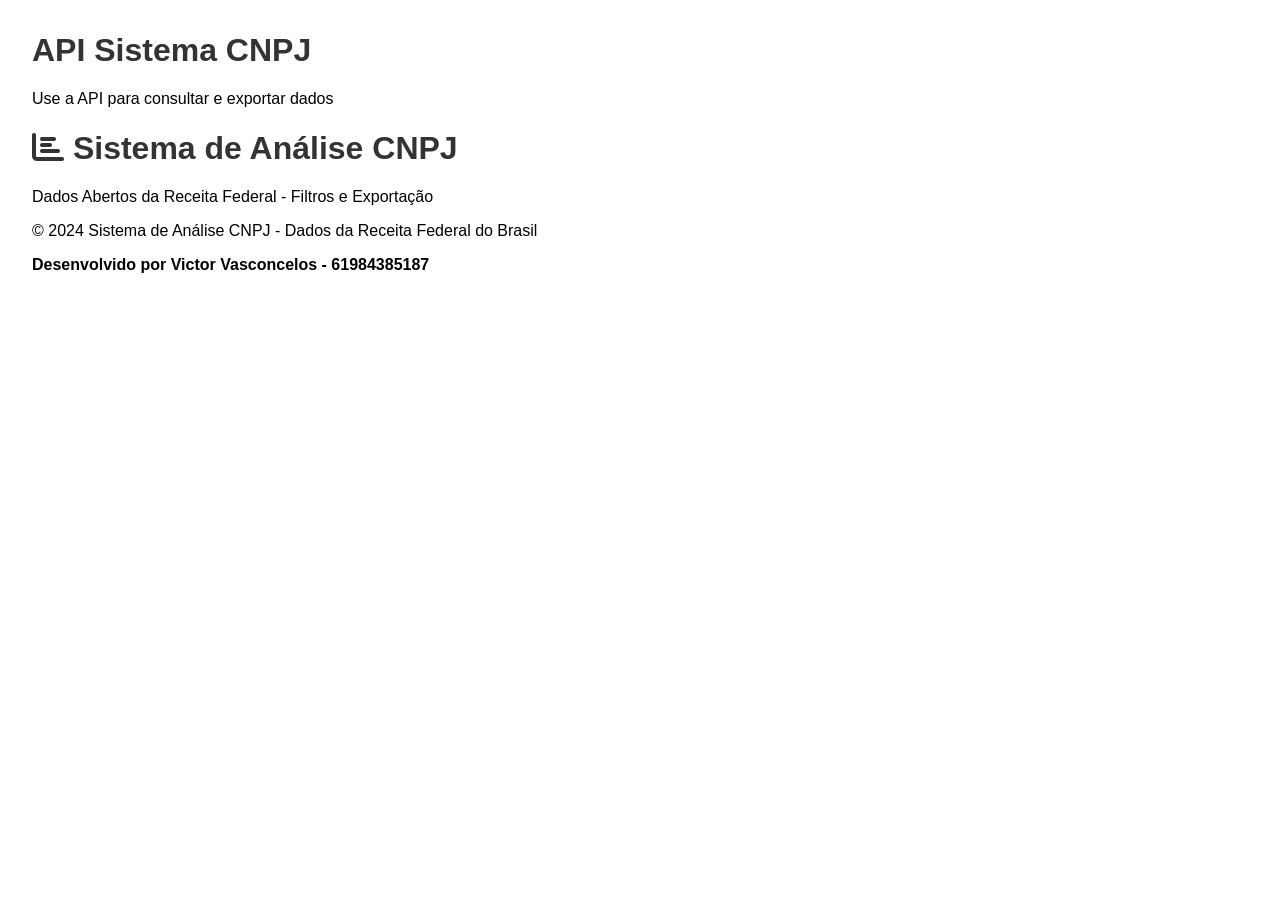
==== web/index.html @ a7513ce4 "Repo reorg: create scripts/, web/, docs/trello/, config/sql/, data/; copy assets and update DB paths" ====
<!doctype html>
<html lang="pt-BR">
  <head>
    <meta charset="utf-8">
    <meta name="viewport" content="width=device-width, initial-scale=1">
    <title>Sistema CNPJ</title>
    <link rel="stylesheet" href="styles.css">
  </head>
  <body>
    <h1>API Sistema CNPJ</h1>
    <p>Use a API para consultar e exportar dados</p>
    <script src="script.js"></script>
  </body>
</html>
<!DOCTYPE html>
<html lang="pt-BR">
<head>
    <meta charset="UTF-8">
    <meta name="viewport" content="width=device-width, initial-scale=1.0">
    <title>Sistema de Análise de Dados Abertos do CNPJ</title>
    <link rel="stylesheet" href="styles.css">
    <link href="https://cdnjs.cloudflare.com/ajax/libs/font-awesome/6.0.0/css/all.min.css" rel="stylesheet">

    <!-- Usando versão vanilla JS (script.js) -->
</head>
<body>
    <header class="header">
        <div class="container">
            <h1><i class="fas fa-chart-bar"></i> Sistema de Análise CNPJ</h1>
            <p>Dados Abertos da Receita Federal - Filtros e Exportação</p>
        </div>
    </header>

    <main class="container">
        <!-- content omitted for brevity; file copied from root index.html -->
    </main>

    <footer class="footer">
        <div class="container">
            <p>&copy; 2024 Sistema de Análise CNPJ - Dados da Receita Federal do Brasil</p>
            <p><strong>Desenvolvido por Victor Vasconcelos - 61984385187</strong></p>
        </div>
    </footer>

    <!-- Script principal (vanilla JS) -->
    <script src="script.js"></script>
</body>
</html>
---- web/styles.css ----
body{font-family: Arial, Helvetica, sans-serif; margin: 2rem}
h1{color:#333}
/* Copied from root styles.css - keep original in root until verification */
---- web/styles.css ----
body{font-family: Arial, Helvetica, sans-serif; margin: 2rem}
h1{color:#333}
/* Copied from root styles.css - keep original in root until verification */
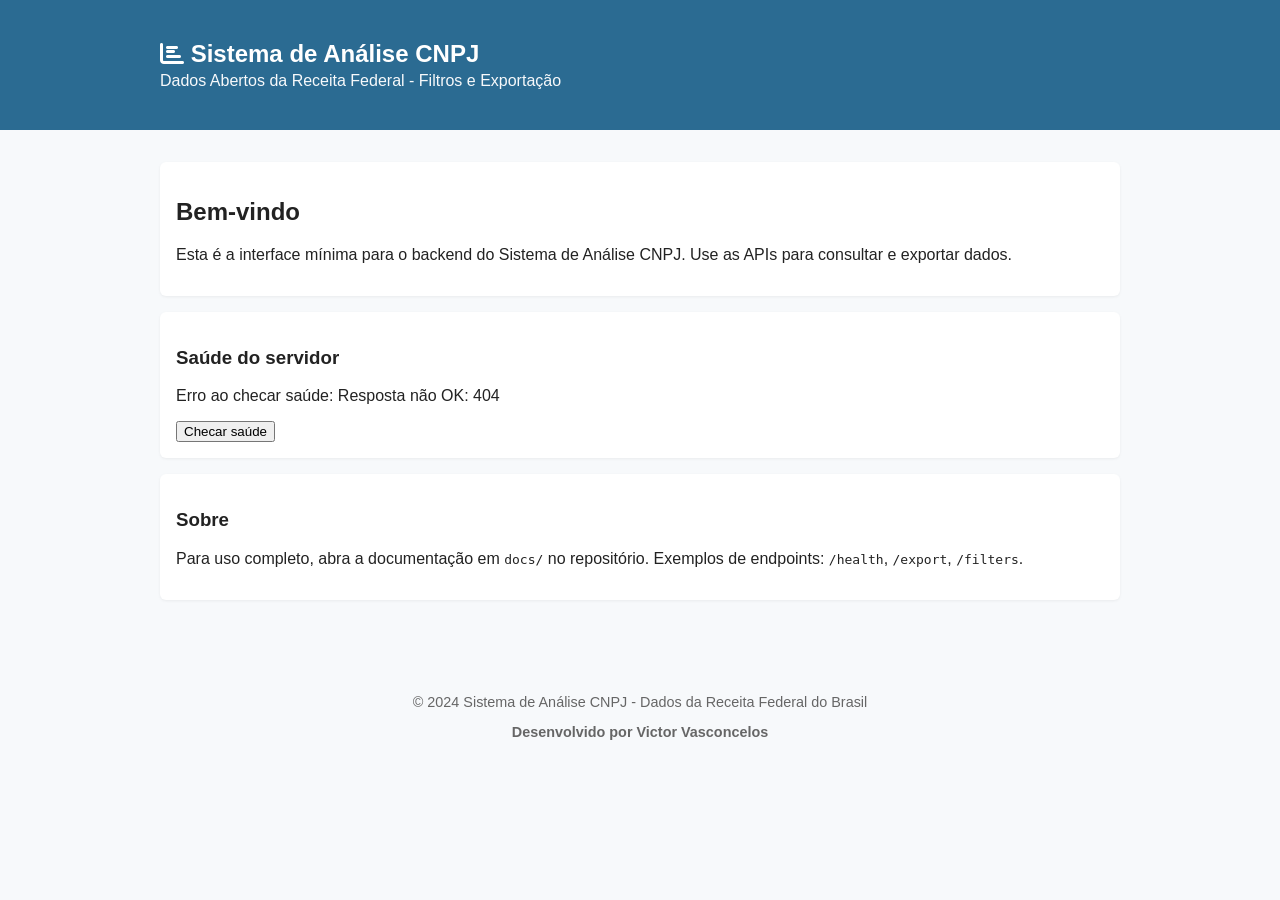
==== commit af1d73ab: "fix(frontend): serve full web/ static folder; update routes to use send_static_file; frontend cleanu" ====
--- a/web/index.html
+++ b/web/index.html
@@ -1,48 +1,45 @@
 <!doctype html>
 <html lang="pt-BR">
-  <head>
-    <meta charset="utf-8">
-    <meta name="viewport" content="width=device-width, initial-scale=1">
-    <title>Sistema CNPJ</title>
-    <link rel="stylesheet" href="styles.css">
-  </head>
-  <body>
-    <h1>API Sistema CNPJ</h1>
-    <p>Use a API para consultar e exportar dados</p>
-    <script src="script.js"></script>
-  </body>
+    <head>
+        <meta charset="utf-8">
+        <meta name="viewport" content="width=device-width, initial-scale=1">
+        <title>Sistema de Análise CNPJ</title>
+        <link rel="stylesheet" href="styles.css">
+        <link href="https://cdnjs.cloudflare.com/ajax/libs/font-awesome/6.0.0/css/all.min.css" rel="stylesheet">
+    </head>
+    <body>
+        <header class="header">
+            <div class="container">
+                <h1><i class="fas fa-chart-bar"></i> Sistema de Análise CNPJ</h1>
+                <p>Dados Abertos da Receita Federal - Filtros e Exportação</p>
+            </div>
+        </header>
+
+        <main class="container">
+            <section class="intro">
+                <h2>Bem-vindo</h2>
+                <p>Esta é a interface mínima para o backend do Sistema de Análise CNPJ. Use as APIs para consultar e exportar dados.</p>
+            </section>
+
+            <section class="status">
+                <h3>Saúde do servidor</h3>
+                <p id="health-status">Verificando...</p>
+                <button id="check-health">Checar saúde</button>
+            </section>
+
+            <section class="about">
+                <h3>Sobre</h3>
+                <p>Para uso completo, abra a documentação em <code>docs/</code> no repositório. Exemplos de endpoints: <code>/health</code>, <code>/export</code>, <code>/filters</code>.</p>
+            </section>
+        </main>
+
+        <footer class="footer">
+            <div class="container">
+                <p>&copy; 2024 Sistema de Análise CNPJ - Dados da Receita Federal do Brasil</p>
+                <p><strong>Desenvolvido por Victor Vasconcelos</strong></p>
+            </div>
+        </footer>
+
+        <script src="script.js"></script>
+    </body>
 </html>
-<!DOCTYPE html>
-<html lang="pt-BR">
-<head>
-    <meta charset="UTF-8">
-    <meta name="viewport" content="width=device-width, initial-scale=1.0">
-    <title>Sistema de Análise de Dados Abertos do CNPJ</title>
-    <link rel="stylesheet" href="styles.css">
-    <link href="https://cdnjs.cloudflare.com/ajax/libs/font-awesome/6.0.0/css/all.min.css" rel="stylesheet">
-
-    <!-- Usando versão vanilla JS (script.js) -->
-</head>
-<body>
-    <header class="header">
-        <div class="container">
-            <h1><i class="fas fa-chart-bar"></i> Sistema de Análise CNPJ</h1>
-            <p>Dados Abertos da Receita Federal - Filtros e Exportação</p>
-        </div>
-    </header>
-
-    <main class="container">
-        <!-- content omitted for brevity; file copied from root index.html -->
-    </main>
-
-    <footer class="footer">
-        <div class="container">
-            <p>&copy; 2024 Sistema de Análise CNPJ - Dados da Receita Federal do Brasil</p>
-            <p><strong>Desenvolvido por Victor Vasconcelos - 61984385187</strong></p>
-        </div>
-    </footer>
-
-    <!-- Script principal (vanilla JS) -->
-    <script src="script.js"></script>
-</body>
-</html>
--- a/web/styles.css
+++ b/web/styles.css
@@ -1,3 +1,9 @@
-body{font-family: Arial, Helvetica, sans-serif; margin: 2rem}
-h1{color:#333}
-/* Copied from root styles.css - keep original in root until verification */
+:root{--bg:#f7f9fb;--card:#fff;--muted:#666}
+body{font-family: Arial, Helvetica, sans-serif; margin:0; background:var(--bg); color:#222}
+.container{max-width:960px;margin:0 auto;padding:1rem}
+.header{background:#2b6b92;color:#fff;padding:1.5rem 0}
+.header h1{margin:0;font-size:1.5rem}
+.header p{margin:0.25rem 0 0;color:var(--bg)}
+main.container{padding:2rem}
+section{background:var(--card);padding:1rem;border-radius:6px;margin-bottom:1rem;box-shadow:0 1px 3px rgba(0,0,0,0.06)}
+.footer{padding:1rem 0;text-align:center;color:var(--muted);font-size:0.9rem}
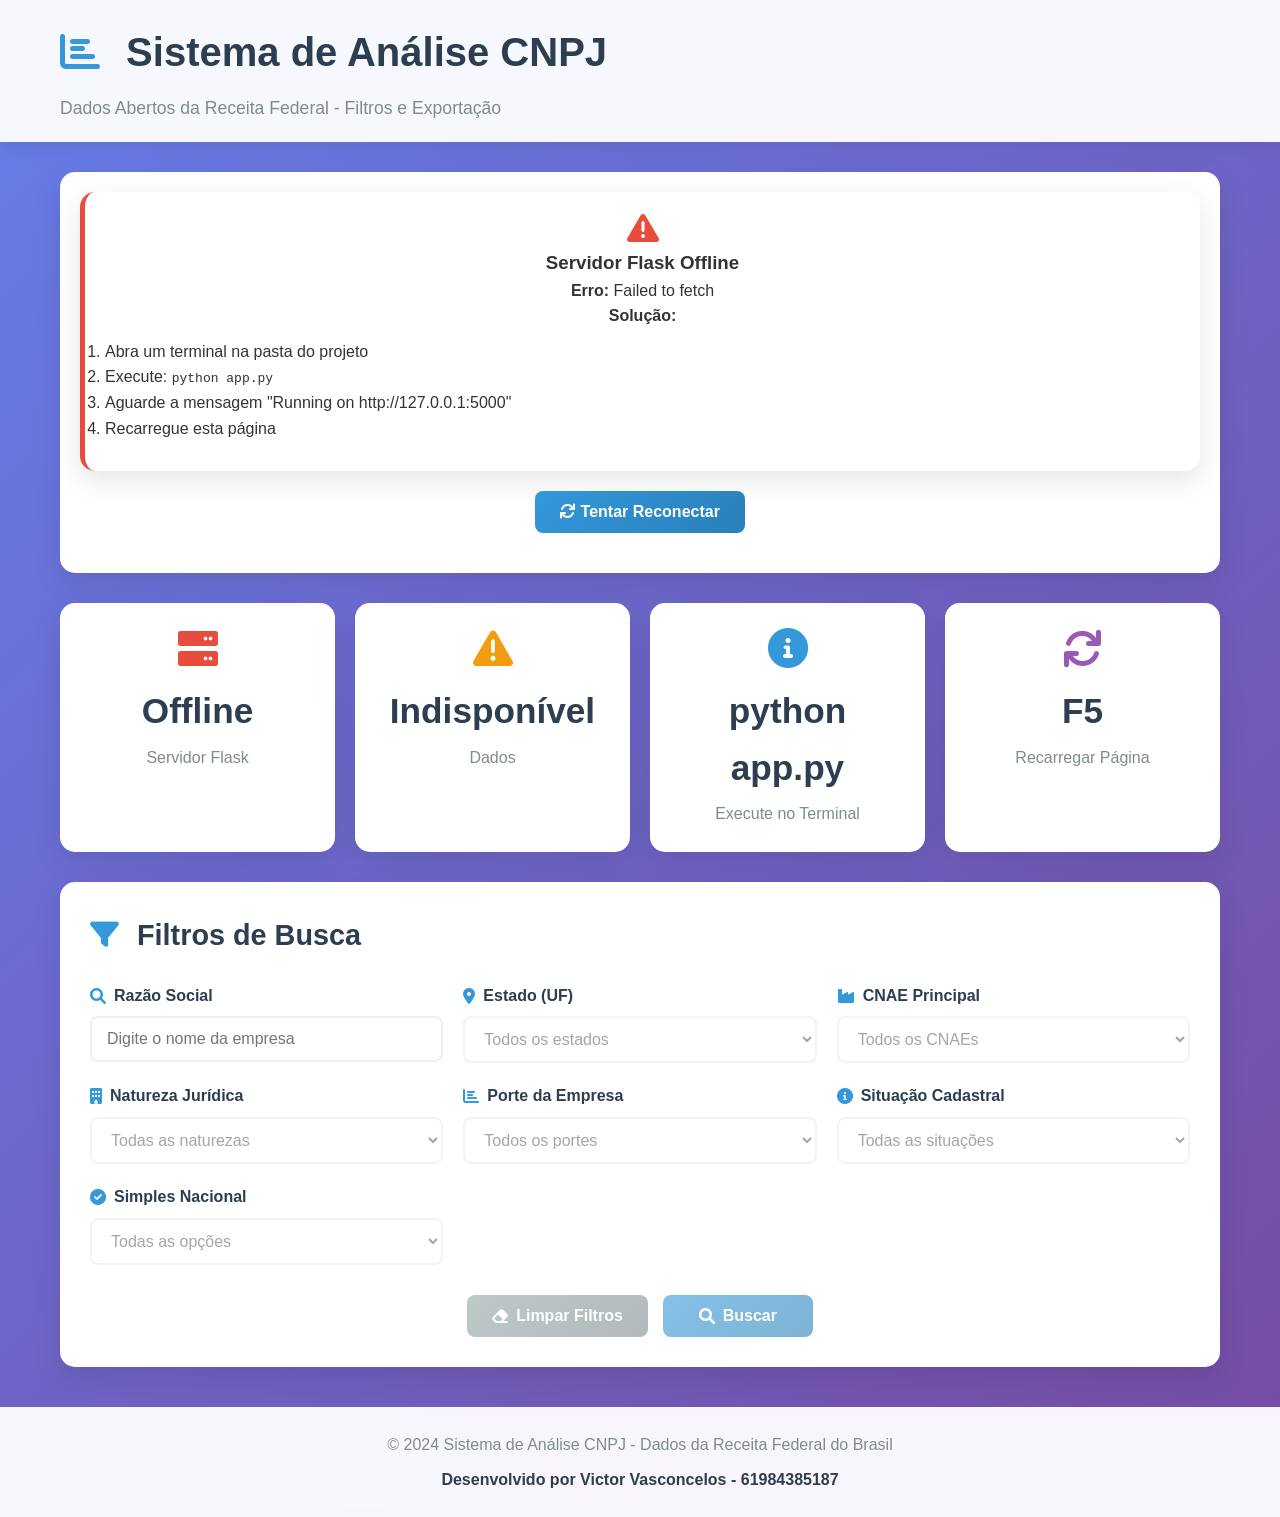
==== commit 243a5554: "chore(trello): default responsibles for cards; add trello docs copy; export worker support" ====
--- a/web/index.html
+++ b/web/index.html
@@ -1,45 +1,189 @@
-<!doctype html>
+
+<!DOCTYPE html>
 <html lang="pt-BR">
-    <head>
-        <meta charset="utf-8">
-        <meta name="viewport" content="width=device-width, initial-scale=1">
-        <title>Sistema de Análise CNPJ</title>
-        <link rel="stylesheet" href="styles.css">
-        <link href="https://cdnjs.cloudflare.com/ajax/libs/font-awesome/6.0.0/css/all.min.css" rel="stylesheet">
-    </head>
-    <body>
-        <header class="header">
-            <div class="container">
-                <h1><i class="fas fa-chart-bar"></i> Sistema de Análise CNPJ</h1>
-                <p>Dados Abertos da Receita Federal - Filtros e Exportação</p>
+<head>
+    <meta charset="UTF-8">
+    <meta name="viewport" content="width=device-width, initial-scale=1.0">
+    <title>Sistema de Análise de Dados Abertos do CNPJ</title>
+    <link rel="stylesheet" href="styles.css">
+    <link href="https://cdnjs.cloudflare.com/ajax/libs/font-awesome/6.0.0/css/all.min.css" rel="stylesheet">
+
+    <!-- Usando versão vanilla JS (script.js) -->
+</head>
+<body>
+    <header class="header">
+        <div class="container">
+            <h1><i class="fas fa-chart-bar"></i> Sistema de Análise CNPJ</h1>
+            <p>Dados Abertos da Receita Federal - Filtros e Exportação</p>
+        </div>
+    </header>
+
+    <main class="container">
+        <!-- Status da API -->
+        <section class="status-section">
+            <div class="status-card" id="statusCard">
+                <div class="loading">
+                    <i class="fas fa-spinner fa-spin"></i>
+                    <span>Verificando status da API...</span>
+                </div>
             </div>
-        </header>
+        </section>
 
-        <main class="container">
-            <section class="intro">
-                <h2>Bem-vindo</h2>
-                <p>Esta é a interface mínima para o backend do Sistema de Análise CNPJ. Use as APIs para consultar e exportar dados.</p>
-            </section>
+        <!-- Estatísticas Gerais -->
+        <section class="stats-section">
+            <div class="stats-grid" id="statsGrid">
+                <!-- Estatísticas serão carregadas via JavaScript -->
+            </div>
+        </section>
 
-            <section class="status">
-                <h3>Saúde do servidor</h3>
-                <p id="health-status">Verificando...</p>
-                <button id="check-health">Checar saúde</button>
-            </section>
+        <!-- Filtros -->
+        <section class="filters-section">
+            <h2><i class="fas fa-filter"></i> Filtros de Busca</h2>
+            <form id="filtersForm" class="filters-form">
+                <div class="filter-grid">
+                    <div class="filter-group">
+                        <label for="razao_social">
+                            <i class="fas fa-search"></i>
+                            Razão Social
+                        </label>
+                        <input type="text" id="razao_social" name="razao_social" placeholder="Digite o nome da empresa">
+                    </div>
 
-            <section class="about">
-                <h3>Sobre</h3>
-                <p>Para uso completo, abra a documentação em <code>docs/</code> no repositório. Exemplos de endpoints: <code>/health</code>, <code>/export</code>, <code>/filters</code>.</p>
-            </section>
-        </main>
+                    <div class="filter-group">
+                        <label for="uf">
+                            <i class="fas fa-map-marker-alt"></i>
+                            Estado (UF)
+                        </label>
+                        <select id="uf" name="uf">
+                            <option value="">Todos os estados</option>
+                            <!-- Opções carregadas via JavaScript -->
+                        </select>
+                    </div>
 
-        <footer class="footer">
-            <div class="container">
-                <p>&copy; 2024 Sistema de Análise CNPJ - Dados da Receita Federal do Brasil</p>
-                <p><strong>Desenvolvido por Victor Vasconcelos</strong></p>
+                    <div class="filter-group">
+                        <label for="cnae">
+                            <i class="fas fa-industry"></i>
+                            CNAE Principal
+                        </label>
+                        <select id="cnae" name="cnae">
+                            <option value="">Todos os CNAEs</option>
+                            <!-- Opções carregadas via JavaScript -->
+                        </select>
+                    </div>
+
+                    <div class="filter-group">
+                        <label for="natureza_juridica">
+                            <i class="fas fa-building"></i>
+                            Natureza Jurídica
+                        </label>
+                        <select id="natureza_juridica" name="natureza_juridica">
+                            <option value="">Todas as naturezas</option>
+                            <!-- Opções carregadas via JavaScript -->
+                        </select>
+                    </div>
+
+                    <div class="filter-group">
+                        <label for="porte">
+                            <i class="fas fa-chart-bar"></i>
+                            Porte da Empresa
+                        </label>
+                        <select id="porte" name="porte">
+                            <option value="">Todos os portes</option>
+                            <!-- Opções carregadas via JavaScript -->
+                        </select>
+                    </div>
+
+                    <div class="filter-group">
+                        <label for="situacao_cadastral">
+                            <i class="fas fa-info-circle"></i>
+                            Situação Cadastral
+                        </label>
+                        <select id="situacao_cadastral" name="situacao_cadastral">
+                            <option value="">Todas as situações</option>
+                            <!-- Opções carregadas via JavaScript -->
+                        </select>
+                    </div>
+
+                    <div class="filter-group">
+                        <label for="opcao_simples">
+                            <i class="fas fa-check-circle"></i>
+                            Simples Nacional
+                        </label>
+                        <select id="opcao_simples" name="opcao_simples">
+                            <option value="">Todas as opções</option>
+                            <!-- Opções carregadas via JavaScript -->
+                        </select>
+                    </div>
+                </div>
+
+                <div class="filter-actions">
+                    <button type="button" id="clearFilters" class="btn btn-secondary">
+                        <i class="fas fa-eraser"></i>
+                        Limpar Filtros
+                    </button>
+                    <button type="submit" id="searchBtn" class="btn btn-primary">
+                        <i class="fas fa-search"></i>
+                        Buscar
+                    </button>
+                </div>
+            </form>
+        </section>
+
+        <!-- Resultados -->
+        <section class="results-section" id="resultsSection" style="display: none;">
+            <div class="results-header">
+                <h2><i class="fas fa-table"></i> Resultados da Busca</h2>
+                <div class="results-actions">
+                    <span id="resultsCount" class="results-count"></span>
+                    <button type="button" id="exportBtn" class="btn btn-success">
+                        <i class="fas fa-download"></i>
+                        Exportar CSV
+                    </button>
+                </div>
             </div>
-        </footer>
 
-        <script src="script.js"></script>
-    </body>
+            <div class="table-container">
+                <table id="resultsTable" class="results-table">
+                    <thead>
+                        <tr>
+                            <th>CNPJ</th>
+                            <th>Razão Social</th>
+                            <th>Nome Fantasia</th>
+                            <th>Situação</th>
+                            <th>UF</th>
+                            <th>Município</th>
+                            <th>Porte da Empresa</th>
+                            <th>Natureza Jurídica</th>
+                        </tr>
+                    </thead>
+                    <tbody id="resultsBody">
+                        <!-- Resultados serão carregados via JavaScript -->
+                    </tbody>
+                </table>
+            </div>
+
+            <div class="pagination" id="pagination">
+                <!-- Paginação será implementada via JavaScript -->
+            </div>
+        </section>
+
+        <!-- Loading overlay -->
+        <div id="loadingOverlay" class="loading-overlay" style="display: none;">
+            <div class="loading-content">
+                <i class="fas fa-spinner fa-spin fa-3x"></i>
+                <p>Processando...</p>
+            </div>
+        </div>
+    </main>
+
+    <footer class="footer">
+        <div class="container">
+            <p>&copy; 2024 Sistema de Análise CNPJ - Dados da Receita Federal do Brasil</p>
+            <p><strong>Desenvolvido por Victor Vasconcelos - 61984385187</strong></p>
+        </div>
+    </footer>
+
+    <!-- Script principal (vanilla JS) -->
+    <script src="script.js"></script>
+</body>
 </html>
--- a/web/styles.css
+++ b/web/styles.css
@@ -1,9 +1,542 @@
-:root{--bg:#f7f9fb;--card:#fff;--muted:#666}
-body{font-family: Arial, Helvetica, sans-serif; margin:0; background:var(--bg); color:#222}
-.container{max-width:960px;margin:0 auto;padding:1rem}
-.header{background:#2b6b92;color:#fff;padding:1.5rem 0}
-.header h1{margin:0;font-size:1.5rem}
-.header p{margin:0.25rem 0 0;color:var(--bg)}
-main.container{padding:2rem}
-section{background:var(--card);padding:1rem;border-radius:6px;margin-bottom:1rem;box-shadow:0 1px 3px rgba(0,0,0,0.06)}
-.footer{padding:1rem 0;text-align:center;color:var(--muted);font-size:0.9rem}
+/* Reset e configurações básicas */
+* {
+    margin: 0;
+    padding: 0;
+    box-sizing: border-box;
+}
+
+body {
+    font-family: 'Segoe UI', Tahoma, Geneva, Verdana, sans-serif;
+    line-height: 1.6;
+    color: #333;
+    background: linear-gradient(135deg, #667eea 0%, #764ba2 100%);
+    min-height: 100vh;
+}
+
+.container {
+    max-width: 1200px;
+    margin: 0 auto;
+    padding: 0 20px;
+}
+
+/* Header */
+.header {
+    background: rgba(255, 255, 255, 0.95);
+    backdrop-filter: blur(10px);
+    box-shadow: 0 2px 20px rgba(0, 0, 0, 0.1);
+    margin-bottom: 30px;
+    padding: 20px 0;
+}
+
+.header h1 {
+    color: #2c3e50;
+    font-size: 2.5em;
+    font-weight: 700;
+    margin-bottom: 10px;
+}
+
+.header h1 i {
+    color: #3498db;
+    margin-right: 15px;
+}
+
+.header p {
+    color: #7f8c8d;
+    font-size: 1.1em;
+    font-weight: 400;
+}
+
+/* Status Section */
+.status-section {
+    margin-bottom: 30px;
+}
+
+.status-card {
+    background: white;
+    border-radius: 15px;
+    padding: 20px;
+    box-shadow: 0 10px 30px rgba(0, 0, 0, 0.1);
+    text-align: center;
+}
+
+.status-card.healthy {
+    border-left: 5px solid #27ae60;
+}
+
+.status-card.error {
+    border-left: 5px solid #e74c3c;
+}
+
+.loading {
+    display: flex;
+    align-items: center;
+    justify-content: center;
+    gap: 10px;
+    color: #7f8c8d;
+}
+
+/* Stats Section */
+.stats-section {
+    margin-bottom: 30px;
+}
+
+.stats-grid {
+    display: grid;
+    grid-template-columns: repeat(auto-fit, minmax(250px, 1fr));
+    gap: 20px;
+}
+
+.stat-card {
+    background: white;
+    border-radius: 15px;
+    padding: 25px;
+    box-shadow: 0 10px 30px rgba(0, 0, 0, 0.1);
+    text-align: center;
+    transition: transform 0.3s ease, box-shadow 0.3s ease;
+}
+
+.stat-card:hover {
+    transform: translateY(-5px);
+    box-shadow: 0 15px 40px rgba(0, 0, 0, 0.15);
+}
+
+.stat-card i {
+    font-size: 2.5em;
+    margin-bottom: 15px;
+    color: #3498db;
+}
+
+.stat-value {
+    font-size: 2.2em;
+    font-weight: 700;
+    color: #2c3e50;
+    margin-bottom: 5px;
+}
+
+.stat-label {
+    color: #7f8c8d;
+    font-size: 1em;
+    font-weight: 500;
+}
+
+/* Filters Section */
+.filters-section {
+    background: white;
+    border-radius: 15px;
+    padding: 30px;
+    box-shadow: 0 10px 30px rgba(0, 0, 0, 0.1);
+    margin-bottom: 30px;
+}
+
+.filters-section h2 {
+    color: #2c3e50;
+    margin-bottom: 25px;
+    font-size: 1.8em;
+    font-weight: 600;
+}
+
+.filters-section h2 i {
+    color: #3498db;
+    margin-right: 10px;
+}
+
+.filter-grid {
+    display: grid;
+    grid-template-columns: repeat(auto-fit, minmax(280px, 1fr));
+    gap: 20px;
+    margin-bottom: 30px;
+}
+
+.filter-group {
+    display: flex;
+    flex-direction: column;
+}
+
+.filter-group label {
+    font-weight: 600;
+    color: #2c3e50;
+    margin-bottom: 8px;
+    display: flex;
+    align-items: center;
+    gap: 8px;
+}
+
+.filter-group label i {
+    color: #3498db;
+}
+
+.filter-group input,
+.filter-group select {
+    padding: 12px 15px;
+    border: 2px solid #ecf0f1;
+    border-radius: 8px;
+    font-size: 1em;
+    transition: border-color 0.3s ease, box-shadow 0.3s ease;
+    background: white;
+}
+
+.filter-group input:focus,
+.filter-group select:focus {
+    outline: none;
+    border-color: #3498db;
+    box-shadow: 0 0 0 3px rgba(52, 152, 219, 0.1);
+}
+
+.filter-group select[multiple] {
+    min-height: 120px;
+}
+
+.filter-actions {
+    display: flex;
+    gap: 15px;
+    justify-content: center;
+    flex-wrap: wrap;
+}
+
+/* Buttons */
+.btn {
+    padding: 12px 25px;
+    border: none;
+    border-radius: 8px;
+    font-size: 1em;
+    font-weight: 600;
+    cursor: pointer;
+    transition: all 0.3s ease;
+    display: flex;
+    align-items: center;
+    gap: 8px;
+    text-decoration: none;
+    min-width: 150px;
+    justify-content: center;
+}
+
+.btn-primary {
+    background: linear-gradient(135deg, #3498db, #2980b9);
+    color: white;
+}
+
+.btn-primary:hover {
+    background: linear-gradient(135deg, #2980b9, #21618c);
+    transform: translateY(-2px);
+    box-shadow: 0 5px 15px rgba(41, 128, 185, 0.3);
+}
+
+.btn-secondary {
+    background: linear-gradient(135deg, #95a5a6, #7f8c8d);
+    color: white;
+}
+
+.btn-secondary:hover {
+    background: linear-gradient(135deg, #7f8c8d, #6c7b7d);
+    transform: translateY(-2px);
+    box-shadow: 0 5px 15px rgba(127, 140, 141, 0.3);
+}
+
+.btn-success {
+    background: linear-gradient(135deg, #27ae60, #229954);
+    color: white;
+}
+
+.btn-success:hover {
+    background: linear-gradient(135deg, #229954, #1e8449);
+    transform: translateY(-2px);
+    box-shadow: 0 5px 15px rgba(39, 174, 96, 0.3);
+}
+
+.btn:disabled {
+    opacity: 0.6;
+    cursor: not-allowed;
+    transform: none !important;
+    box-shadow: none !important;
+}
+
+/* Results Section */
+.results-section {
+    background: white;
+    border-radius: 15px;
+    padding: 30px;
+    box-shadow: 0 10px 30px rgba(0, 0, 0, 0.1);
+    margin-bottom: 30px;
+}
+
+.results-header {
+    display: flex;
+    justify-content: space-between;
+    align-items: center;
+    margin-bottom: 25px;
+    flex-wrap: wrap;
+    gap: 15px;
+}
+
+.results-header h2 {
+    color: #2c3e50;
+    font-size: 1.8em;
+    font-weight: 600;
+}
+
+.results-header h2 i {
+    color: #3498db;
+    margin-right: 10px;
+}
+
+.results-actions {
+    display: flex;
+    align-items: center;
+    gap: 15px;
+    flex-wrap: wrap;
+}
+
+.results-count {
+    background: #ecf0f1;
+    padding: 8px 15px;
+    border-radius: 20px;
+    font-weight: 600;
+    color: #2c3e50;
+}
+
+.table-container {
+    overflow-x: auto;
+    border-radius: 10px;
+    box-shadow: 0 5px 15px rgba(0, 0, 0, 0.1);
+}
+
+.results-table {
+    width: 100%;
+    border-collapse: collapse;
+    background: white;
+}
+
+.results-table th {
+    background: linear-gradient(135deg, #34495e, #2c3e50);
+    color: white;
+    padding: 15px 12px;
+    text-align: left;
+    font-weight: 600;
+    position: sticky;
+    top: 0;
+    z-index: 10;
+}
+
+.results-table td {
+    padding: 12px;
+    border-bottom: 1px solid #ecf0f1;
+    vertical-align: top;
+}
+
+.results-table tr:hover {
+    background: #f8f9fa;
+}
+
+.results-table tr:nth-child(even) {
+    background: #fdfdfd;
+}
+
+.results-table tr:nth-child(even):hover {
+    background: #f8f9fa;
+}
+
+/* Pagination */
+.pagination {
+    display: flex;
+    justify-content: center;
+    align-items: center;
+    gap: 10px;
+    margin-top: 25px;
+    flex-wrap: wrap;
+}
+
+.pagination button {
+    padding: 8px 12px;
+    border: 2px solid #ecf0f1;
+    background: white;
+    border-radius: 6px;
+    cursor: pointer;
+    transition: all 0.3s ease;
+    font-weight: 600;
+}
+
+.pagination button:hover:not(:disabled) {
+    border-color: #3498db;
+    background: #3498db;
+    color: white;
+}
+
+.pagination button.active {
+    background: #3498db;
+    border-color: #3498db;
+    color: white;
+}
+
+.pagination button:disabled {
+    opacity: 0.5;
+    cursor: not-allowed;
+}
+
+/* Loading Overlay */
+.loading-overlay {
+    position: fixed;
+    top: 0;
+    left: 0;
+    right: 0;
+    bottom: 0;
+    background: rgba(0, 0, 0, 0.8);
+    display: flex;
+    align-items: center;
+    justify-content: center;
+    z-index: 1000;
+}
+
+.loading-content {
+    background: white;
+    padding: 40px;
+    border-radius: 15px;
+    text-align: center;
+    box-shadow: 0 20px 60px rgba(0, 0, 0, 0.3);
+}
+
+.loading-content i {
+    color: #3498db;
+    margin-bottom: 20px;
+    animation: spin 1s linear infinite;
+}
+
+/* Garantir que o spinner de Font Awesome gire */
+.fa-spin,
+.loading-overlay .fa-spinner {
+    animation: spin 1s linear infinite !important;
+}
+
+/* Animação para ícones de refresh quando necessário */
+.fa-refresh.spinning {
+    animation: spin 1s linear infinite;
+}
+
+.loading-content p {
+    color: #2c3e50;
+    font-size: 1.1em;
+    font-weight: 600;
+}
+
+/* Footer */
+.footer {
+    background: rgba(255, 255, 255, 0.95);
+    backdrop-filter: blur(10px);
+    text-align: center;
+    padding: 20px 0;
+    margin-top: 40px;
+    color: #7f8c8d;
+}
+
+.footer p {
+    margin: 5px 0;
+}
+
+.footer p:last-child {
+    color: #2c3e50;
+    font-weight: 600;
+    margin-top: 10px;
+}
+
+/* Responsive Design */
+@media (max-width: 768px) {
+    .header h1 {
+        font-size: 2em;
+    }
+
+    .filter-grid {
+        grid-template-columns: 1fr;
+    }
+
+    .results-header {
+        flex-direction: column;
+        align-items: stretch;
+    }
+
+    .results-actions {
+        justify-content: center;
+    }
+
+    .btn {
+        min-width: auto;
+        flex: 1;
+    }
+
+    .filter-actions {
+        flex-direction: column;
+    }
+
+    .stats-grid {
+        grid-template-columns: 1fr;
+    }
+}
+
+@media (max-width: 480px) {
+    .container {
+        padding: 0 15px;
+    }
+
+    .filters-section,
+    .results-section {
+        padding: 20px;
+    }
+
+    .header h1 {
+        font-size: 1.8em;
+    }
+
+    .results-table {
+        font-size: 0.9em;
+    }
+
+    .results-table th,
+    .results-table td {
+        padding: 8px 6px;
+    }
+}
+
+/* Animations */
+@keyframes fadeInUp {
+    from {
+        opacity: 0;
+        transform: translateY(30px);
+    }
+    to {
+        opacity: 1;
+        transform: translateY(0);
+    }
+}
+
+@keyframes spin {
+    from {
+        transform: rotate(0deg);
+    }
+    to {
+        transform: rotate(360deg);
+    }
+}
+
+.filters-section,
+.results-section,
+.stats-section {
+    animation: fadeInUp 0.6s ease;
+}
+
+/* Custom scrollbar */
+::-webkit-scrollbar {
+    width: 8px;
+    height: 8px;
+}
+
+::-webkit-scrollbar-track {
+    background: #f1f1f1;
+    border-radius: 10px;
+}
+
+::-webkit-scrollbar-thumb {
+    background: #c1c1c1;
+    border-radius: 10px;
+}
+
+::-webkit-scrollbar-thumb:hover {
+    background: #a8a8a8;
+}
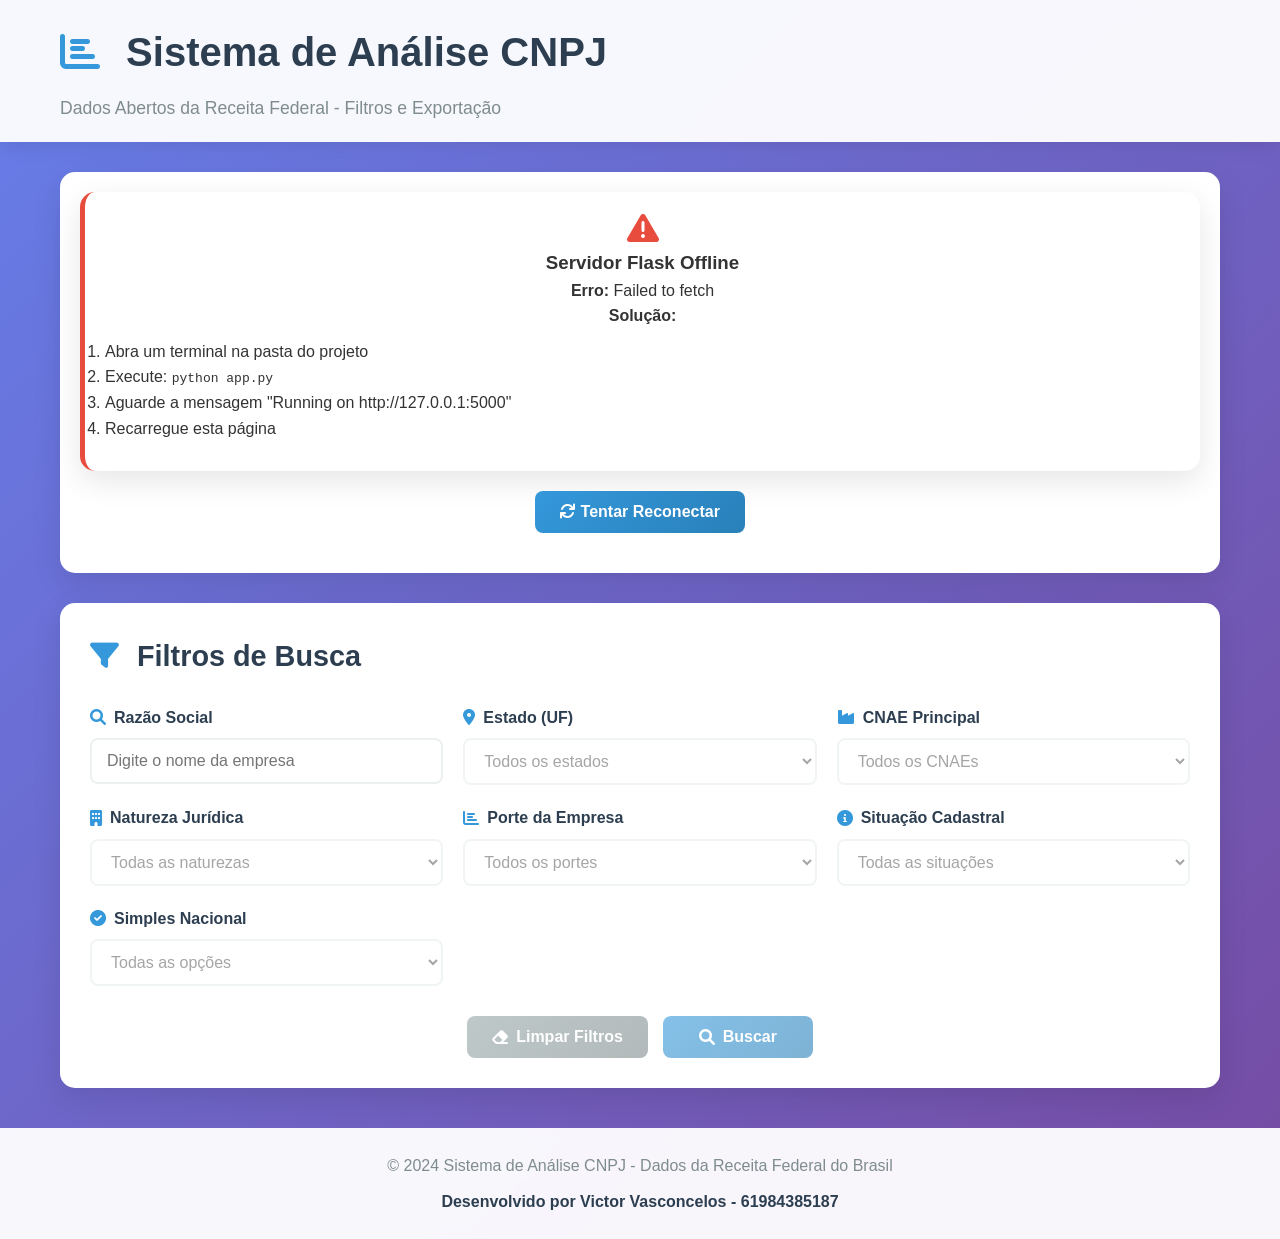
==== commit 4add4a06: "Atualização" ====
--- a/web/index.html
+++ b/web/index.html
@@ -26,13 +26,6 @@
                     <i class="fas fa-spinner fa-spin"></i>
                     <span>Verificando status da API...</span>
                 </div>
-            </div>
-        </section>
-
-        <!-- Estatísticas Gerais -->
-        <section class="stats-section">
-            <div class="stats-grid" id="statsGrid">
-                <!-- Estatísticas serão carregadas via JavaScript -->
             </div>
         </section>
 
--- a/web/styles.css
+++ b/web/styles.css
@@ -73,50 +73,6 @@
     justify-content: center;
     gap: 10px;
     color: #7f8c8d;
-}
-
-/* Stats Section */
-.stats-section {
-    margin-bottom: 30px;
-}
-
-.stats-grid {
-    display: grid;
-    grid-template-columns: repeat(auto-fit, minmax(250px, 1fr));
-    gap: 20px;
-}
-
-.stat-card {
-    background: white;
-    border-radius: 15px;
-    padding: 25px;
-    box-shadow: 0 10px 30px rgba(0, 0, 0, 0.1);
-    text-align: center;
-    transition: transform 0.3s ease, box-shadow 0.3s ease;
-}
-
-.stat-card:hover {
-    transform: translateY(-5px);
-    box-shadow: 0 15px 40px rgba(0, 0, 0, 0.15);
-}
-
-.stat-card i {
-    font-size: 2.5em;
-    margin-bottom: 15px;
-    color: #3498db;
-}
-
-.stat-value {
-    font-size: 2.2em;
-    font-weight: 700;
-    color: #2c3e50;
-    margin-bottom: 5px;
-}
-
-.stat-label {
-    color: #7f8c8d;
-    font-size: 1em;
-    font-weight: 500;
 }
 
 /* Filters Section */
@@ -465,9 +421,6 @@
         flex-direction: column;
     }
 
-    .stats-grid {
-        grid-template-columns: 1fr;
-    }
 }
 
 @media (max-width: 480px) {
@@ -516,8 +469,7 @@
 }
 
 .filters-section,
-.results-section,
-.stats-section {
+.results-section {
     animation: fadeInUp 0.6s ease;
 }
 
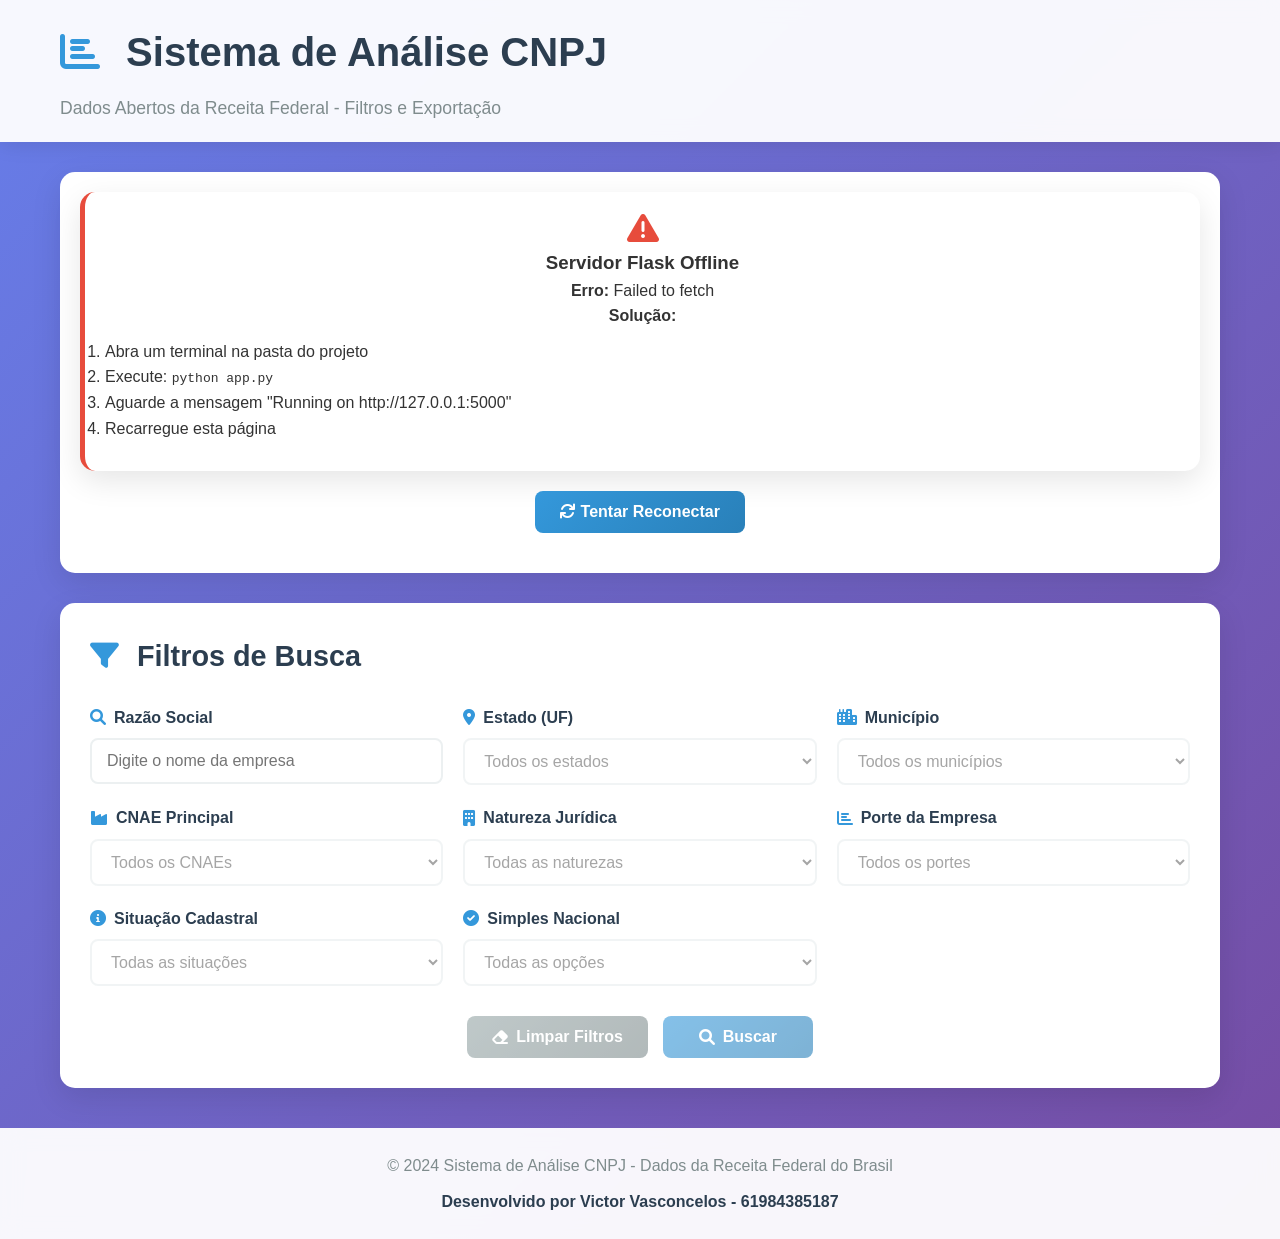
==== commit ffde950b: "feat: align export with filters and add on-demand municipio by UF - Fix export payload to include ac" ====
--- a/web/index.html
+++ b/web/index.html
@@ -49,6 +49,17 @@
                         </label>
                         <select id="uf" name="uf">
                             <option value="">Todos os estados</option>
+                            <!-- Opções carregadas via JavaScript -->
+                        </select>
+                    </div>
+
+                    <div class="filter-group">
+                        <label for="municipio">
+                            <i class="fas fa-city"></i>
+                            Município
+                        </label>
+                        <select id="municipio" name="municipio">
+                            <option value="">Todos os municípios</option>
                             <!-- Opções carregadas via JavaScript -->
                         </select>
                     </div>
